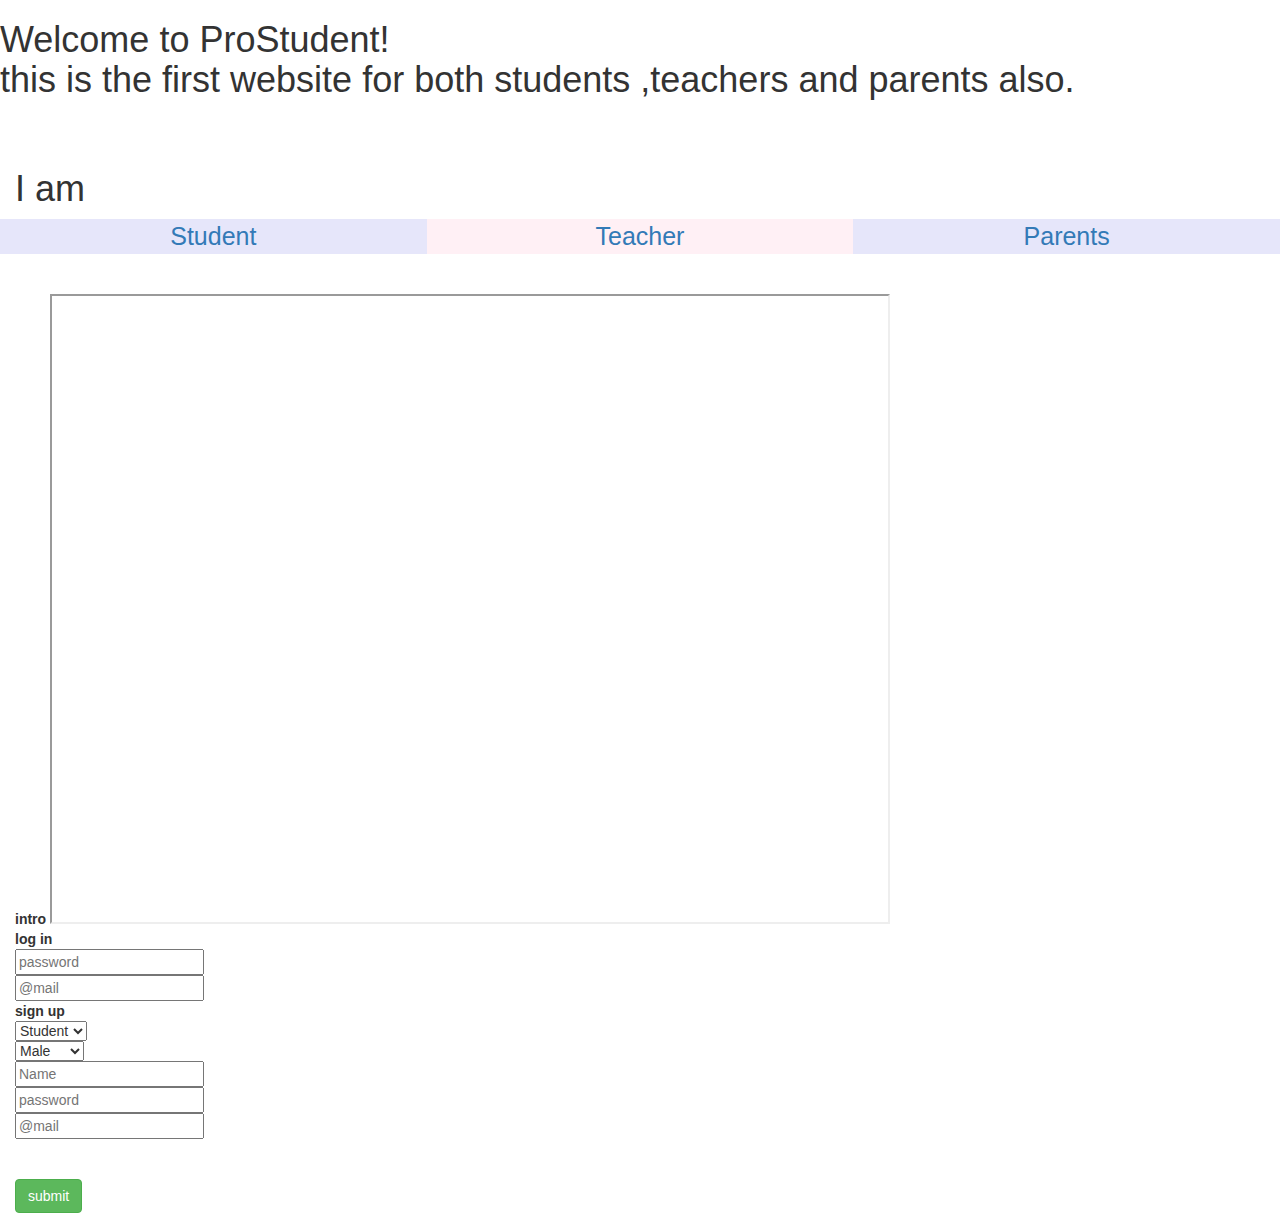
==== index.html @ aad78674 "Rename project0.html to index.html" ====
<!DOCTYPE html>
<html>
<head>
    <title>Welcome to ProStudent!</title>
    <link rel="stylesheet" href="styless.css">
    <link rel="stylesheet" href="https://maxcdn.bootstrapcdn.com/bootstrap/3.3.7/css/bootstrap.min.css">
</head>

<body>
  <h1 id="myHeader">Welcome to ProStudent!
    <br>this is the first website for both students ,teachers and parents also.</h1>
  <br><br>

  <div class="container-fluid">
  <h1>I am</h1>
  <div class="row">
    <div class="col-sm-4" style="background-color:lavender;text-align: center;font-size: 25px;"><a href="student.html">Student</a></div>
    <div class="col-sm-4" style="background-color:lavenderblush; text-align: center;font-size: 25px;"><a href="#">Teacher</a></div>
    <div class="col-sm-4" style="background-color:lavender; text-align: center;font-size: 25px;"><a href="#">Parents</a></div>
  </div>
<br><br>

  <b  style="text-align :center;">intro</b>
  <iframe width="840" height="630"
  src="https://www.youtube.com/embed/kvHtVfnmtO0?autoplay=1">
  </iframe>
  <nav>

    <b>log in</b>
    <br>
    <form>

    <input type="password" name="password" placeholder="password">
    <br>
    <input type="email" name="email" placeholder="@mail">
    <br>

  </form>


    <b>sign up</b>
    <form>
      <select name="pos">
        <option value="volvo">Student</option>
        <option value="saab">Teacher</option>
        <option value="fiat">Parents</option>


      </select>
      <br>
      <select name="gender">
        <option value="volvo">Male</option>
        <option value="saab">Female</option>


      </select>
      <br>
          <div>
              <input type="text" name="name" placeholder="Name">
              <br>
              <input type="password" name="password" placeholder="password">
              <br>
              <input type="email" name="email" placeholder="@mail">
          </div>
          <br><br>
          <button type="button" class="btn btn-success">submit</button>

    </form>
  </nav>
      <p>
      </p>

</body>
</html>
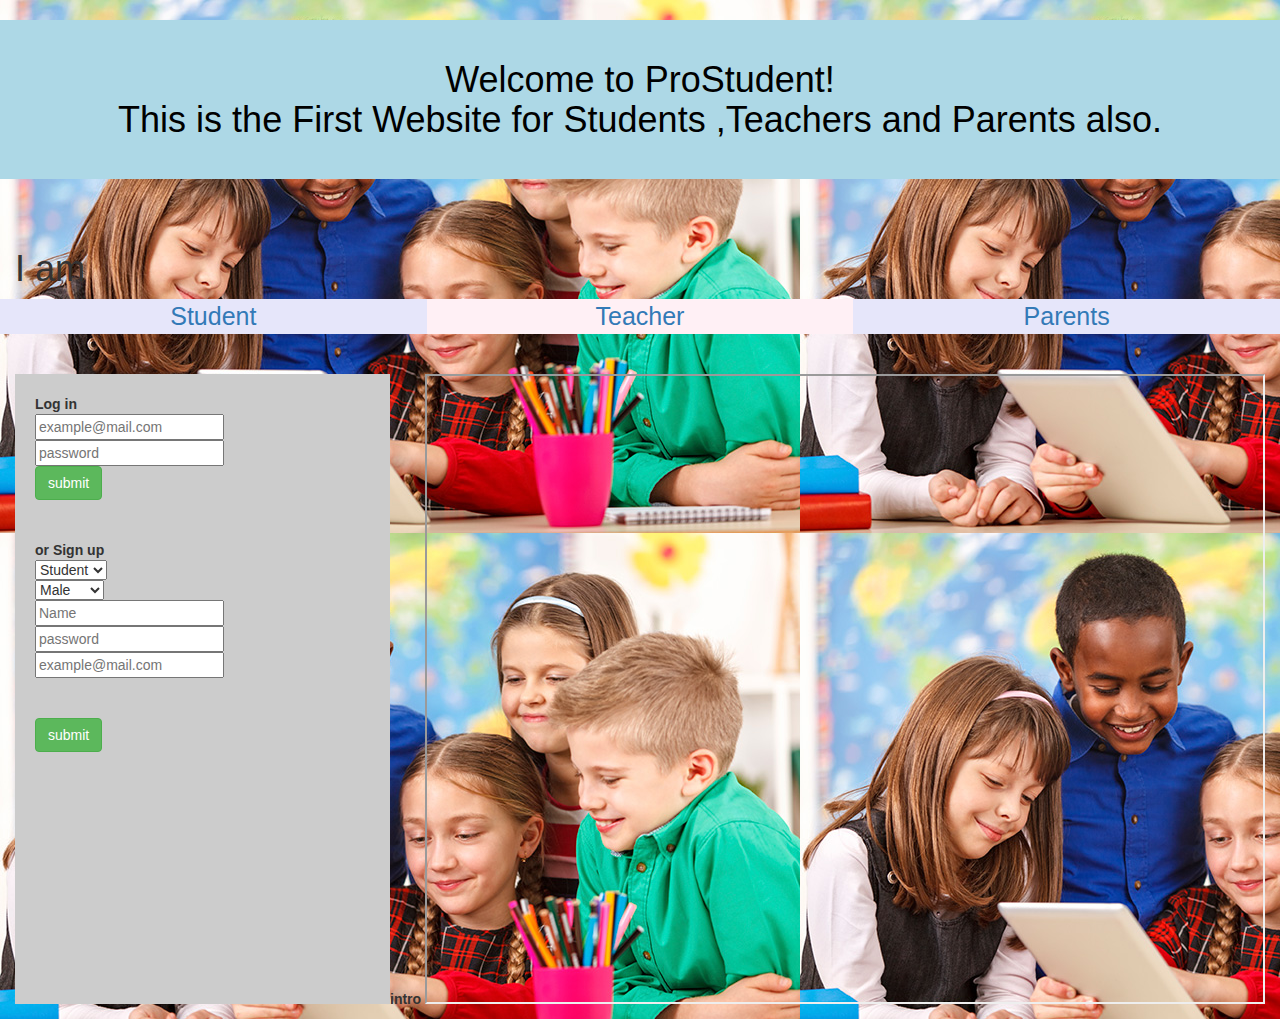
==== commit d9bcfe71: "Update index.html" ====
--- a/index.html
+++ b/index.html
@@ -8,7 +8,7 @@
 
 <body>
   <h1 id="myHeader">Welcome to ProStudent!
-    <br>this is the first website for both students ,teachers and parents also.</h1>
+    <br>This is the First Website for Students ,Teachers and Parents also.</h1>
   <br><br>
 
   <div class="container-fluid">
@@ -26,19 +26,21 @@
   </iframe>
   <nav>
 
-    <b>log in</b>
+    <b>Log in</b>
     <br>
     <form>
-
+    <input type="email" name="email" placeholder="example@mail.com">
+    <br>
     <input type="password" name="password" placeholder="password">
     <br>
-    <input type="email" name="email" placeholder="@mail">
-    <br>
+      <button type="button" class="btn btn-success">submit</button>
+
 
   </form>
+      <br>
+      <br>
 
-
-    <b>sign up</b>
+    <b>or Sign up</b>
     <form>
       <select name="pos">
         <option value="volvo">Student</option>
@@ -60,7 +62,7 @@
               <br>
               <input type="password" name="password" placeholder="password">
               <br>
-              <input type="email" name="email" placeholder="@mail">
+              <input type="email" name="email" placeholder="example@mail.com">
           </div>
           <br><br>
           <button type="button" class="btn btn-success">submit</button>
--- a/styless.css
+++ b/styless.css
@@ -0,0 +1,29 @@
+body {
+    background-image: url("iStock_000034454270Large.jpg");
+    background-color: #cccccc;
+}
+nav {
+    float: left;
+    width: 30%;
+    height: 630px;
+    background: #ccc;
+    padding: 20px;
+}
+nav b {font-size: 25;}
+ul {color: red;
+    font-size: 25;
+
+    }
+
+iframe {align-self: center;}
+#myHeader {
+    background-color: lightblue;
+    color: black;
+    padding: 40px;
+    text-align: center;
+}
+#headercont {
+  color: black;
+  padding: 40px;
+  text-align: center;
+  font-size: 36px;}
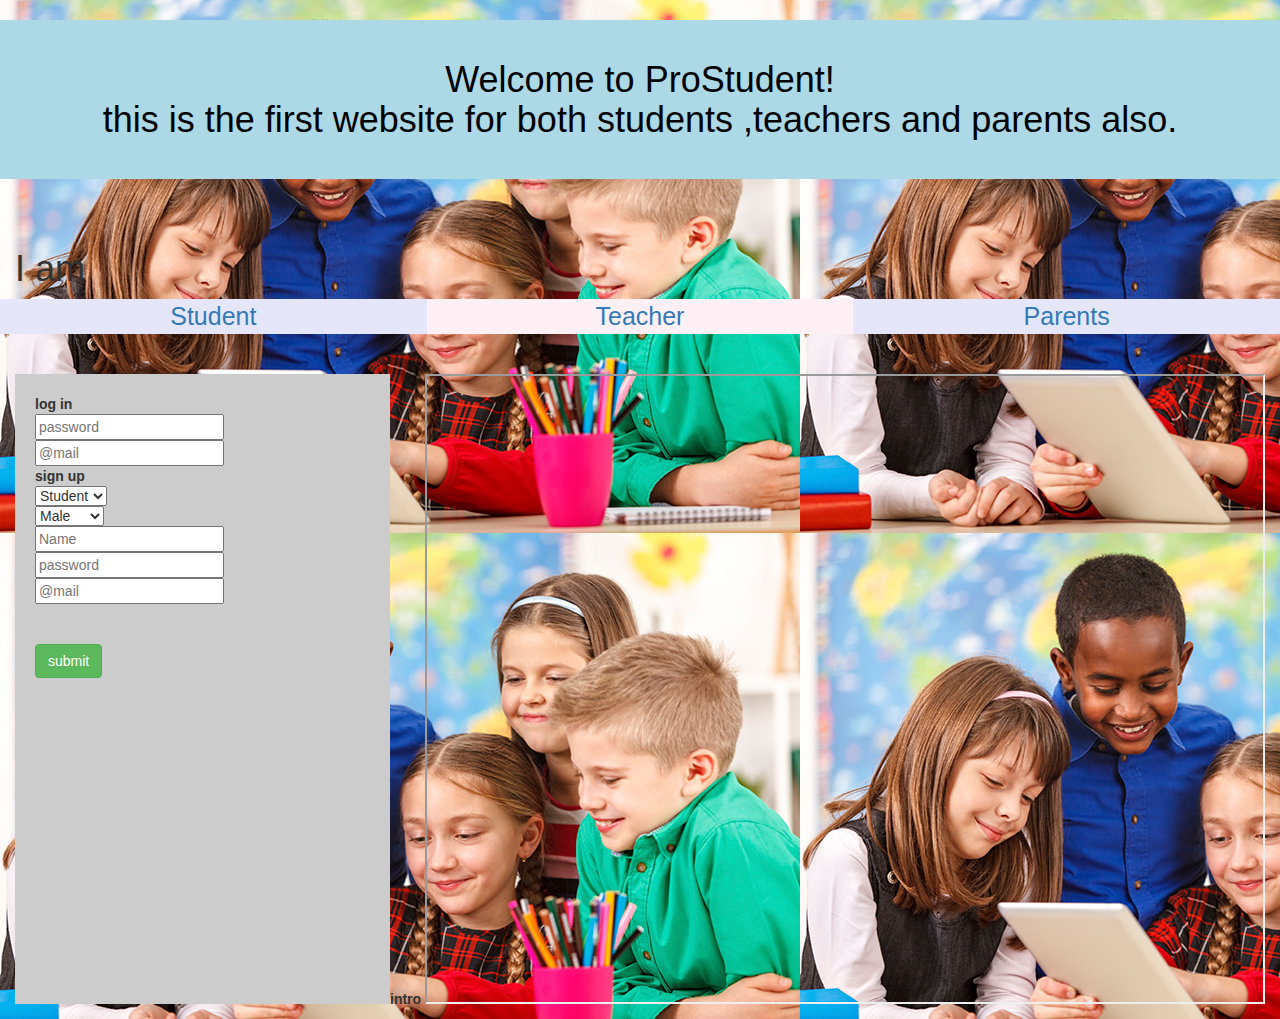
==== commit 6e652c12: "Add files via upload" ====
--- a/index.html
+++ b/index.html
@@ -8,15 +8,15 @@
 
 <body>
   <h1 id="myHeader">Welcome to ProStudent!
-    <br>This is the First Website for Students ,Teachers and Parents also.</h1>
+    <br>this is the first website for both students ,teachers and parents also.</h1>
   <br><br>
 
   <div class="container-fluid">
   <h1>I am</h1>
   <div class="row">
     <div class="col-sm-4" style="background-color:lavender;text-align: center;font-size: 25px;"><a href="student.html">Student</a></div>
-    <div class="col-sm-4" style="background-color:lavenderblush; text-align: center;font-size: 25px;"><a href="#">Teacher</a></div>
-    <div class="col-sm-4" style="background-color:lavender; text-align: center;font-size: 25px;"><a href="#">Parents</a></div>
+    <div class="col-sm-4" style="background-color:lavenderblush; text-align: center;font-size: 25px;"><a href="teacher.html">Teacher</a></div>
+    <div class="col-sm-4" style="background-color:lavender; text-align: center;font-size: 25px;"><a href="parent.html">Parents</a></div>
   </div>
 <br><br>
 
@@ -26,21 +26,19 @@
   </iframe>
   <nav>
 
-    <b>Log in</b>
+    <b>log in</b>
     <br>
     <form>
-    <input type="email" name="email" placeholder="example@mail.com">
-    <br>
+
     <input type="password" name="password" placeholder="password">
     <br>
-      <button type="button" class="btn btn-success">submit</button>
+    <input type="email" name="email" placeholder="@mail">
+    <br>
+
+  </form>
 
 
-  </form>
-      <br>
-      <br>
-
-    <b>or Sign up</b>
+    <b>sign up</b>
     <form>
       <select name="pos">
         <option value="volvo">Student</option>
@@ -62,7 +60,7 @@
               <br>
               <input type="password" name="password" placeholder="password">
               <br>
-              <input type="email" name="email" placeholder="example@mail.com">
+              <input type="email" name="email" placeholder="@mail">
           </div>
           <br><br>
           <button type="button" class="btn btn-success">submit</button>
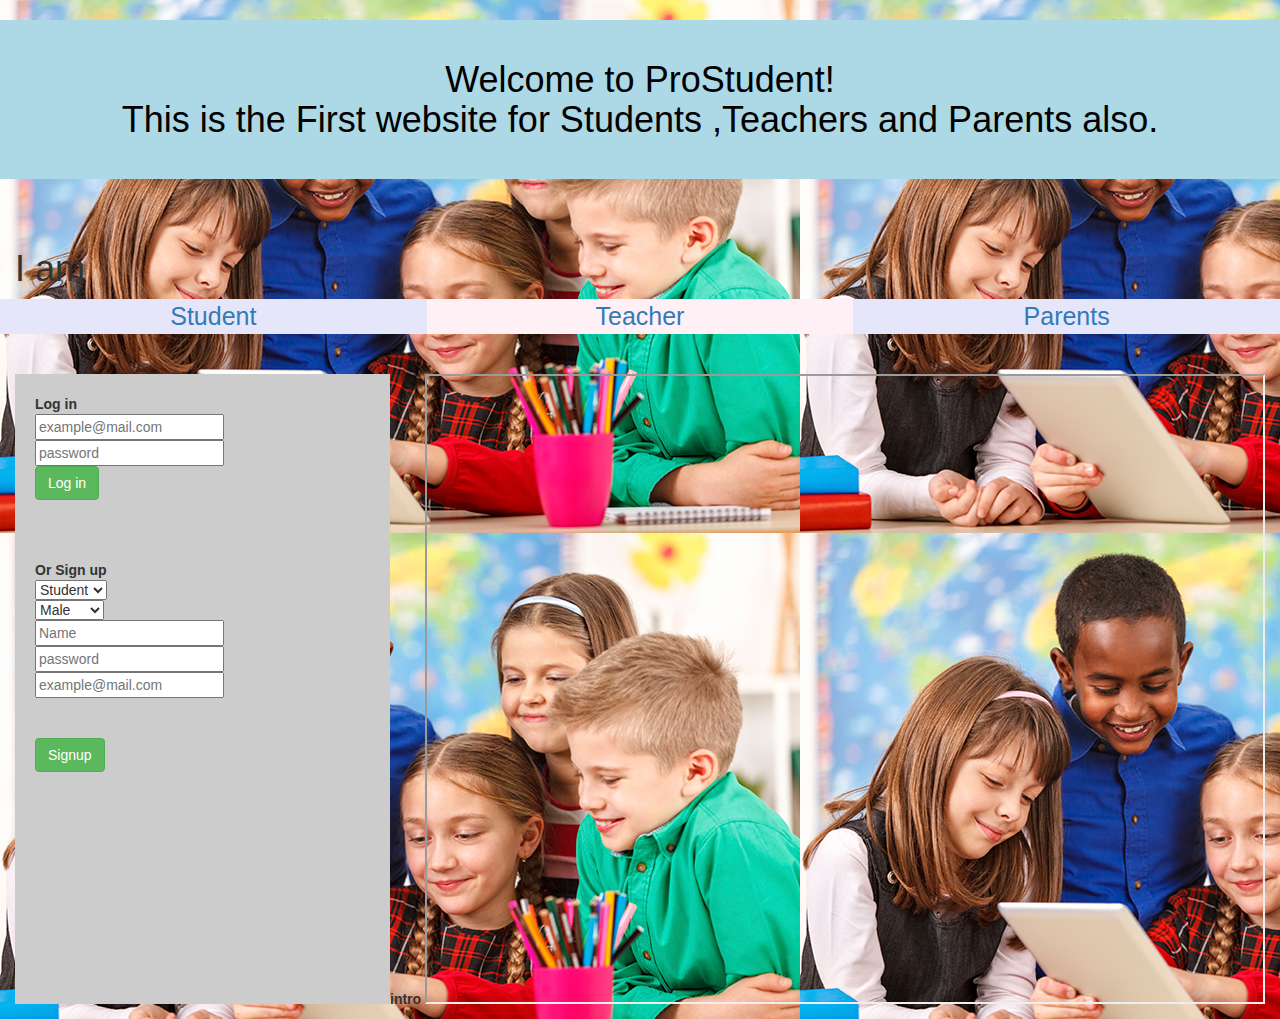
==== commit ee5ffad9: "Add files via upload" ====
--- a/index.html
+++ b/index.html
@@ -8,7 +8,7 @@
 
 <body>
   <h1 id="myHeader">Welcome to ProStudent!
-    <br>this is the first website for both students ,teachers and parents also.</h1>
+    <br>This is the First website for Students ,Teachers and Parents also.</h1>
   <br><br>
 
   <div class="container-fluid">
@@ -26,19 +26,19 @@
   </iframe>
   <nav>
 
-    <b>log in</b>
+    <b>Log in</b>
     <br>
     <form>
-
-    <input type="password" name="password" placeholder="password">
-    <br>
-    <input type="email" name="email" placeholder="@mail">
-    <br>
+      <input type="email" name="email" placeholder="example@mail.com">
+      <br>
+      <input type="password" name="password" placeholder="password">
+      <br>
+        <button type="button" class="btn btn-success">Log in</button>
 
   </form>
 
-
-    <b>sign up</b>
+<br>  <br><br>
+    <b>Or Sign up</b>
     <form>
       <select name="pos">
         <option value="volvo">Student</option>
@@ -60,10 +60,10 @@
               <br>
               <input type="password" name="password" placeholder="password">
               <br>
-              <input type="email" name="email" placeholder="@mail">
+              <input type="email" name="email" placeholder="example@mail.com">
           </div>
           <br><br>
-          <button type="button" class="btn btn-success">submit</button>
+          <button type="button" class="btn btn-success">Signup</button>
 
     </form>
   </nav>
